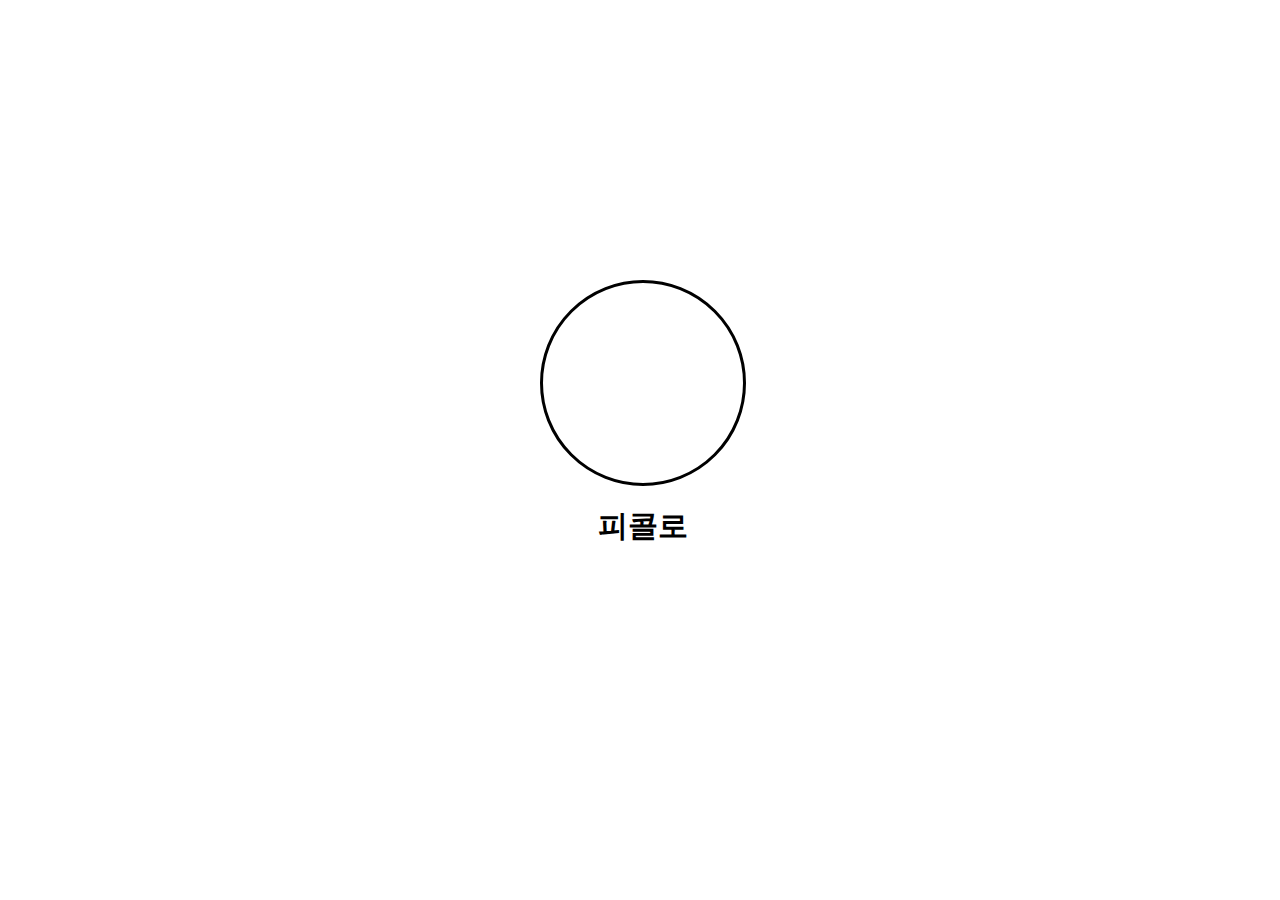
==== index.html @ 00273d16 "add: 강의용 샘플 페이지 코딩중" ====
<!DOCTYPE html>
<html lang="ko">
<head>
    <meta charset="UTF-8">
    <meta name="viewport" content="width=device-width, initial-scale=1.0">
    <meta http-equiv="X-UA-Compatible" content="ie=edge">
    <title>소개페이지</title>
    <link rel="stylesheet" href="style.css">
</head>
<body>
    <div id="wrap">
        <div class="background_area">
            <h1>자기소개 페이지</h1>
        </div>
        <div class="avatar_area">
            <div class="avatar"></div>
            <p>피콜로</p>
        </div>
    </div>
</body>
</html>
---- style.css ----
* {
    margin: 0;
    padding: 0;
}

html,
body {
    width: 100%;
    height: 100%;
}

.background_area {
    display: flex;
    align-items: center;
    justify-content: center;
    background: url('https://www.goodcore.co.uk/blog/wp-content/uploads/2019/08/coding-vs-programming-2.jpg') no-repeat 50% 50%;
    background-size: cover;
    width: 100%;
    height: 400px;
    color: white;
    font-size: 40px;
}

.avatar_area {
    position: absolute;
    top: 280px;
    left: 50%;
    margin-left: -100px;
}

.avatar_area .avatar {
    background: url('https://t1.daumcdn.net/cfile/blog/266CEE46575C014924') no-repeat 50% 10%;
    background-size: 600px;
    background-color: white;
    width: 200px;
    height: 200px;
    border-radius: 300px;
    border: 3px solid black;
}

.avatar_area p {
    text-align: center;
    margin-top: 20px;
    font-size: 30px;
    font-weight: bold;
}
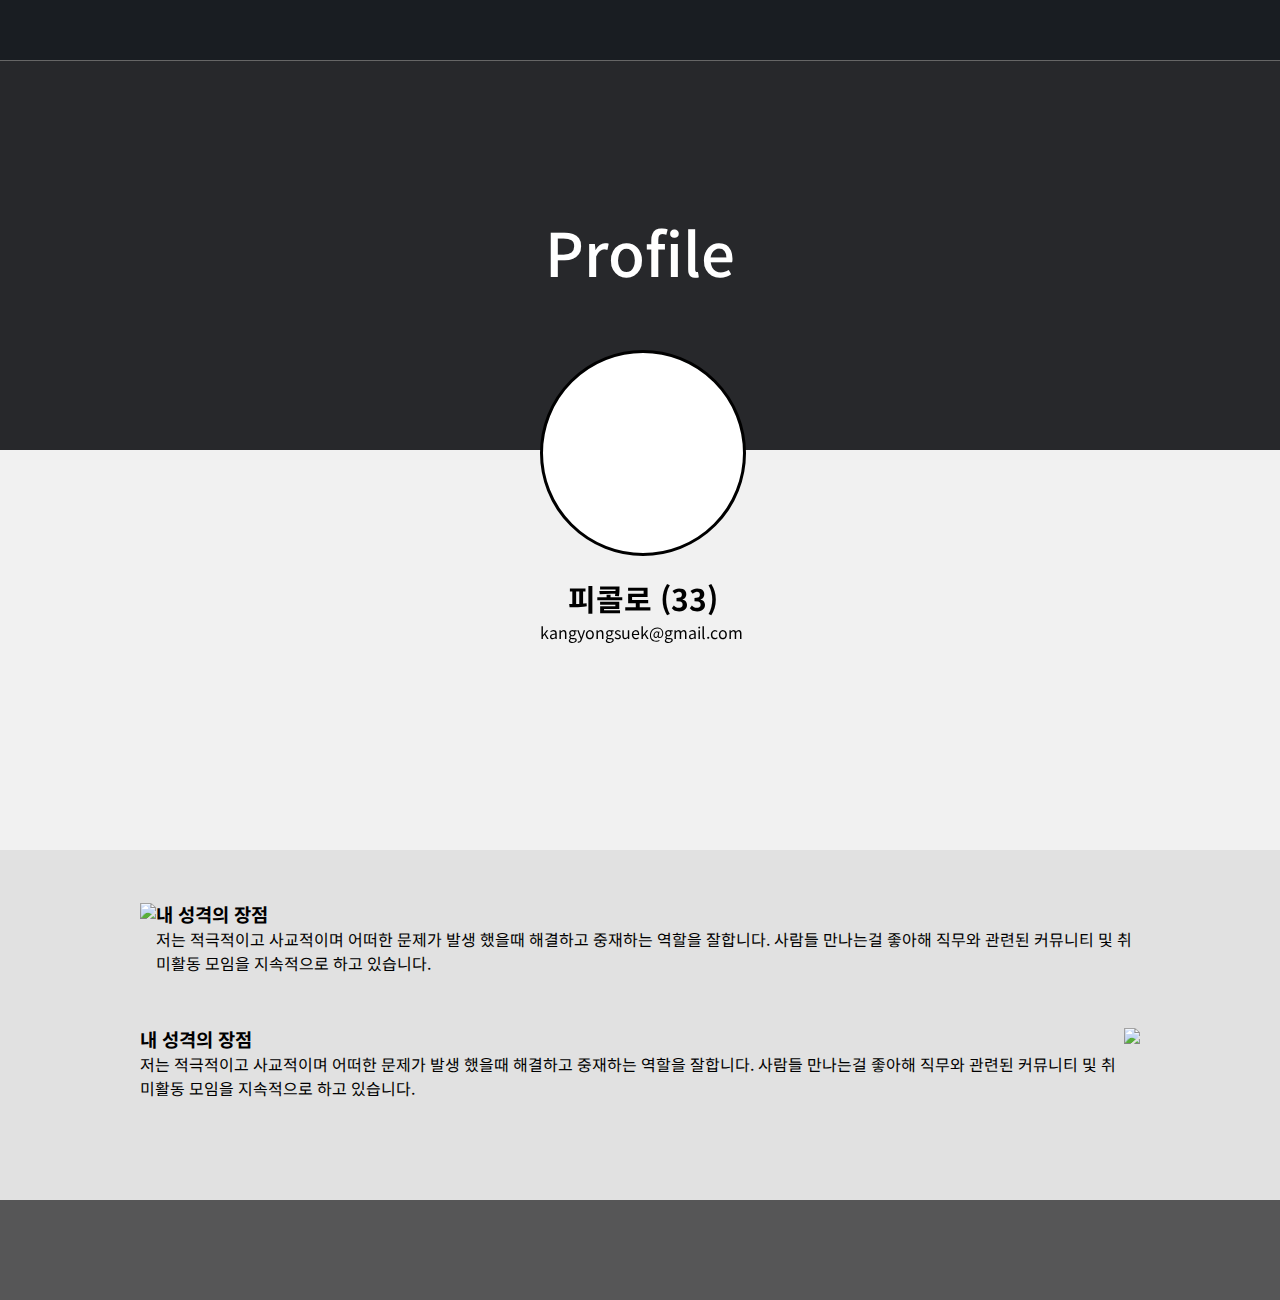
==== commit b828fd86: "add: code 추가" ====
--- a/index.html
+++ b/index.html
@@ -5,17 +5,108 @@
     <meta name="viewport" content="width=device-width, initial-scale=1.0">
     <meta http-equiv="X-UA-Compatible" content="ie=edge">
     <title>소개페이지</title>
+    <script src="https://cdnjs.cloudflare.com/ajax/libs/font-awesome/5.13.0/js/all.min.js"></script>
     <link rel="stylesheet" href="style.css">
 </head>
 <body>
     <div id="wrap">
+        <nav class="nav_area">
+            <ul>
+                <li><a href="/"><i class="fas fa-home fa-lg"></i></a></li>
+                <li><a href="#"><i class="fas fa-user fa-lg"></i></a></li>
+                <li><a href="#"><i class="fas fa-video fa-lg"></i></a></li>
+                <li><a href="#"><i class="fas fa-suitcase fa-lg"></i></a></li>
+            </ul>
+        </nav>
         <div class="background_area">
-            <h1>자기소개 페이지</h1>
+            <h1>Profile</h1>
         </div>
         <div class="avatar_area">
             <div class="avatar"></div>
-            <p>피콜로</p>
+            <p>피콜로 (33)</p>
+            <a class="mail_address" mailto="kangyongsuek@gmail.com">kangyongsuek@gmail.com</a>
         </div>
+        <div class="spec_area">
+            <ul>
+                <li>
+                    <span><i class="fab fa-html5 fa-3x" style="color: #eb6327"></i></span>
+                    <span>
+                        <i class="fas fa-star fa-2x" style="color: #fd7e15"></i>
+                        <i class="fas fa-star fa-2x" style="color: #fd7e15"></i>
+                        <i class="fas fa-star fa-2x" style="color: #fd7e15"></i>
+                        <i class="fas fa-star fa-2x" style="color: #fd7e15"></i>
+                        <i class="fas fa-star fa-2x" style="color: #fd7e15"></i>
+                    </span>
+                </li>
+                <li>
+                    <span><i class="fab fa-css3-alt fa-3x" style="color: #25a1e1"></i></span>
+                    <span>
+                        <i class="fas fa-star fa-2x" style="color: #fd7e15"></i>
+                        <i class="fas fa-star fa-2x" style="color: #fd7e15"></i>
+                        <i class="fas fa-star fa-2x" style="color: #fd7e15"></i>
+                        <i class="fas fa-star fa-2x" style="color: #fd7e15"></i>
+                        <i class="fas fa-star fa-2x" style="color: #fd7e15"></i>
+                    </span>
+                </li>
+                <li>
+                    <span><i class="fab fa-js-square fa-3x" style="color: #e5a227"></i></span>
+                    <span>
+                        <i class="fas fa-star fa-2x" style="color: #fd7e15"></i>
+                        <i class="fas fa-star fa-2x" style="color: #fd7e15"></i>
+                        <i class="fas fa-star fa-2x" style="color: #fd7e15"></i>
+                        <i class="fas fa-star fa-2x" style="color: #fd7e15"></i>
+                        <i class="fas fa-star fa-2x" style="color: #fd7e15"></i>
+                    </span>
+                </li>
+                <li>
+                    <span><i class="fab fa-react fa-3x" style="color: #4ad5ff"></i></span>
+                    <span>
+                        <i class="fas fa-star fa-2x" style="color: #fd7e15"></i>
+                        <i class="fas fa-star fa-2x" style="color: #fd7e15"></i>
+                        <i class="fas fa-star fa-2x" style="color: #fd7e15"></i>
+                        <i class="fas fa-star fa-2x" style="color: #fd7e15"></i>
+                        <i class="fas fa-star fa-2x" style="color: #c1c1c1"></i>
+                    </span>
+                </li>
+                <li>
+                    <span><i class="fab fa-vuejs fa-3x" style="color: #39c187"></i></span>
+                    <span>
+                        <i class="fas fa-star fa-2x" style="color: #fd7e15"></i>
+                        <i class="fas fa-star fa-2x" style="color: #fd7e15"></i>
+                        <i class="fas fa-star fa-2x" style="color: #fd7e15"></i>
+                        <i class="fas fa-star fa-2x" style="color: #c1c1c1"></i>
+                        <i class="fas fa-star fa-2x" style="color: #c1c1c1"></i>
+                    </span>
+                </li>
+            </ul>
+        </div>
+        <section>
+            <div class="character">
+                <div>
+                    <img src="https://imgsnacker.hankyung.com/wp-content/uploads/2019/07/%EA%B3%A8%ED%94%84%EC%84%B1%EA%B2%A9%EC%97%90-%EA%B4%80%ED%95%9C-%EB%8F%84%ED%91%9C-600x349.png" />
+                </div>
+                <div class="my_info_text">
+                    <h3>내 성격의 장점</h3>
+                    <p>
+                        저는 적극적이고 사교적이며 어떠한 문제가 발생 했을때 해결하고 중재하는 역할을 잘합니다. 사람들 만나는걸 좋아해 직무와 관련된 커뮤니티 및 취미활동 모임을 지속적으로 하고 있습니다.
+                    </p>
+                </div>
+            </div>
+            <div class="character">
+                <div class="my_info_text">
+                    <h3>내 성격의 장점</h3>
+                    <p>
+                        저는 적극적이고 사교적이며 어떠한 문제가 발생 했을때 해결하고 중재하는 역할을 잘합니다. 사람들 만나는걸 좋아해 직무와 관련된 커뮤니티 및 취미활동 모임을 지속적으로 하고 있습니다.
+                    </p>
+                </div>
+                <div>
+                    <img src="https://imgsnacker.hankyung.com/wp-content/uploads/2019/07/%EA%B3%A8%ED%94%84%EC%84%B1%EA%B2%A9%EC%97%90-%EA%B4%80%ED%95%9C-%EB%8F%84%ED%91%9C-600x349.png" />
+                </div>
+            </div>
+        </section>
+        <footer>
+
+        </footer>
     </div>
 </body>
 </html>--- a/style.css
+++ b/style.css
@@ -1,29 +1,76 @@
+@import url('https://fonts.googleapis.com/css2?family=Noto+Sans+KR:wght@300;400;500&display=swap');
 * {
     margin: 0;
     padding: 0;
+    font-family: 'Noto Sans KR', sans-serif;
 }
 
 html,
 body {
     width: 100%;
     height: 100%;
+    background: #f1f1f1;
+}
+
+ul {
+    list-style: none;
+}
+
+.nav_area {
+    align-items: center;
+    justify-content: center;
+    position: fixed;
+    top: 0;
+    left: 0;
+    background: #191d22;
+    width: 100%;
+    height: 60px;
+    border-bottom: 1px solid #666666;
+}
+
+.nav_area ul {
+    display: flex;
+    align-items: center;
+    justify-content: space-around;
+    width: 40%;
+    margin: 0 auto;
+    height: 100%;
+}
+
+.nav_area ul li {
+    color: white;
+}
+
+.nav_area ul li a {
+    color: white;
+    text-decoration: none;
+}
+
+.nav_area ul li a:hover {
+    color: yellow;
 }
 
 .background_area {
     display: flex;
     align-items: center;
     justify-content: center;
-    background: url('https://www.goodcore.co.uk/blog/wp-content/uploads/2019/08/coding-vs-programming-2.jpg') no-repeat 50% 50%;
-    background-size: cover;
+    background: #27282b;
+    /* background: url('https://www.goodcore.co.uk/blog/wp-content/uploads/2019/08/coding-vs-programming-2.jpg') no-repeat 50% 50%;
+    background-size: cover; */
     width: 100%;
     height: 400px;
     color: white;
-    font-size: 40px;
+    font-size: 30px;
+    margin-top: 50px;
+}
+
+.background_area h1 {
+    font-weight: 500;
 }
 
 .avatar_area {
     position: absolute;
-    top: 280px;
+    top: 350px;
     left: 50%;
     margin-left: -100px;
 }
@@ -38,9 +85,53 @@
     border: 3px solid black;
 }
 
+.avatar_area .avatar .mail_address {
+
+}
+
 .avatar_area p {
     text-align: center;
     margin-top: 20px;
     font-size: 30px;
     font-weight: bold;
+}
+
+.spec_area {
+    margin-top: 250px;
+}
+
+.spec_area ul {
+    display: flex;
+    align-items: center;
+    justify-content: space-around;
+}
+
+.spec_area ul li {
+    display: flex;
+    align-items: center;
+}
+
+.spec_area ul li span:first-child {
+    margin-right: 10px;
+    font-size: 20px;
+}
+
+section {
+    margin-top: 150px;
+    background: #e1e1e1;
+    padding: 50px 0;
+}
+
+section .character {
+    width: 1000px;
+    margin: 0 auto;
+    display: flex;
+    align-items: flex-start;
+    margin-bottom: 50px;
+}
+
+footer {
+    width: 100%;
+    height: 100px;
+    background: #565657;
 }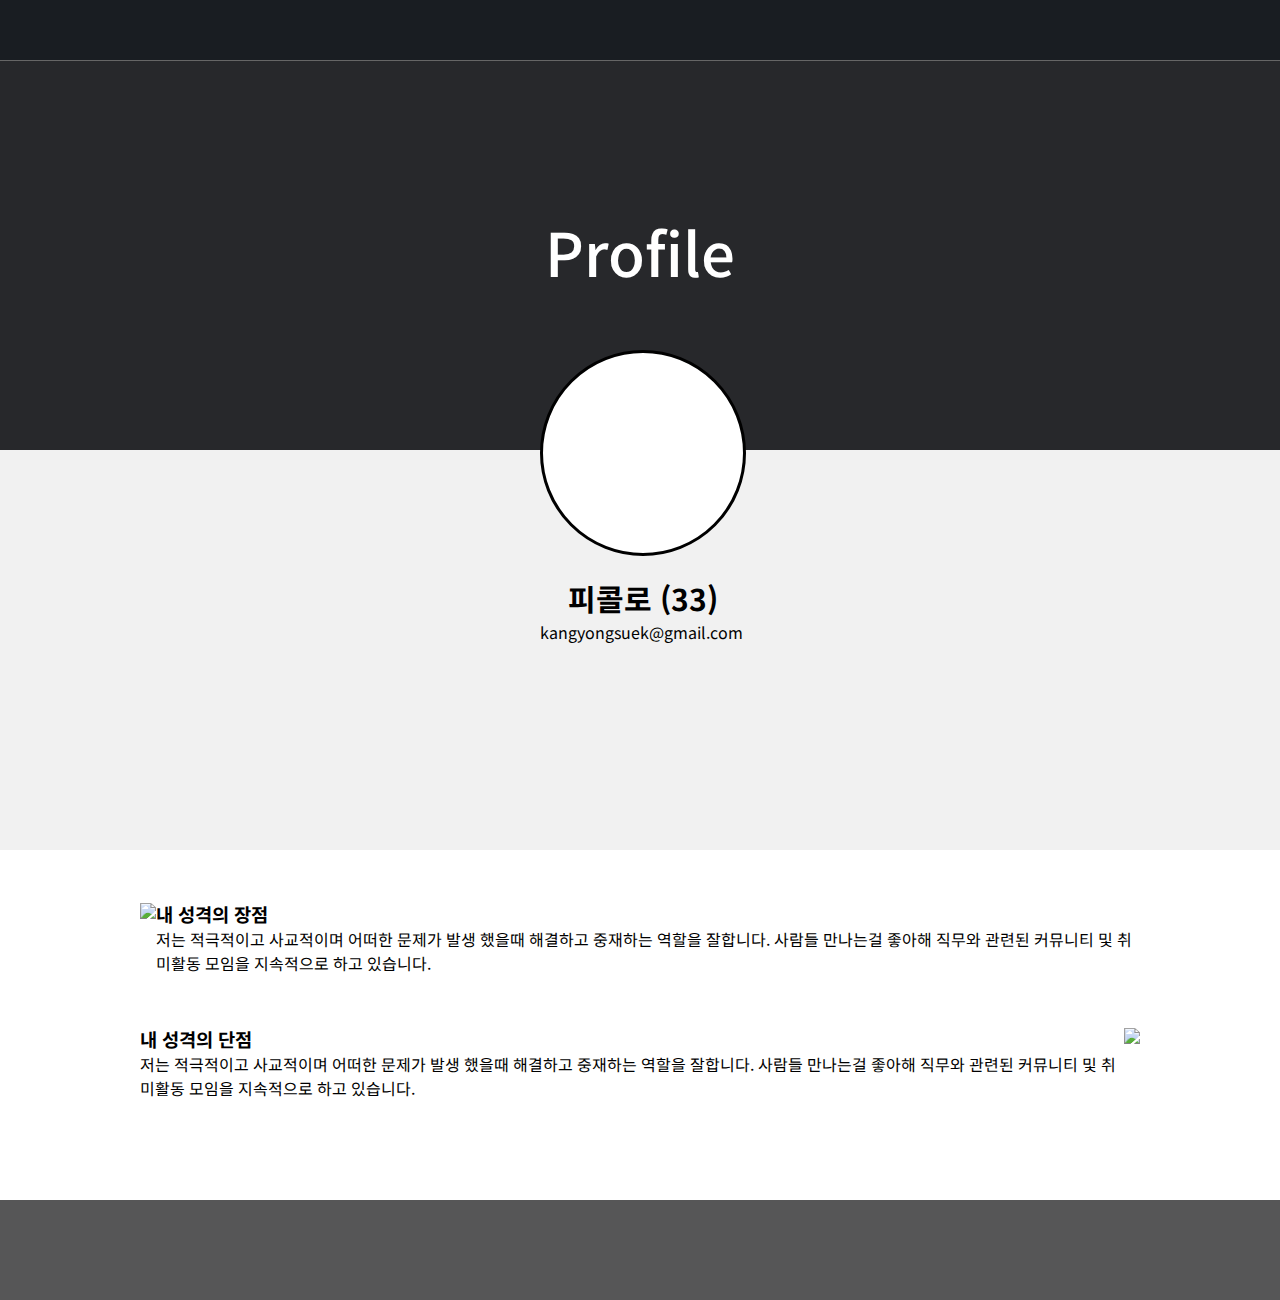
==== commit 1a075664: "add: contents area 추가" ====
--- a/index.html
+++ b/index.html
@@ -94,7 +94,7 @@
             </div>
             <div class="character">
                 <div class="my_info_text">
-                    <h3>내 성격의 장점</h3>
+                    <h3>내 성격의 단점</h3>
                     <p>
                         저는 적극적이고 사교적이며 어떠한 문제가 발생 했을때 해결하고 중재하는 역할을 잘합니다. 사람들 만나는걸 좋아해 직무와 관련된 커뮤니티 및 취미활동 모임을 지속적으로 하고 있습니다.
                     </p>
--- a/style.css
+++ b/style.css
@@ -19,13 +19,14 @@
 .nav_area {
     align-items: center;
     justify-content: center;
-    position: fixed;
-    top: 0;
-    left: 0;
     background: #191d22;
     width: 100%;
     height: 60px;
     border-bottom: 1px solid #666666;
+    position: fixed;
+    top: 0;
+    left: 0;
+    z-index: 10;
 }
 
 .nav_area ul {
@@ -118,7 +119,7 @@
 
 section {
     margin-top: 150px;
-    background: #e1e1e1;
+    background: white;
     padding: 50px 0;
 }
 
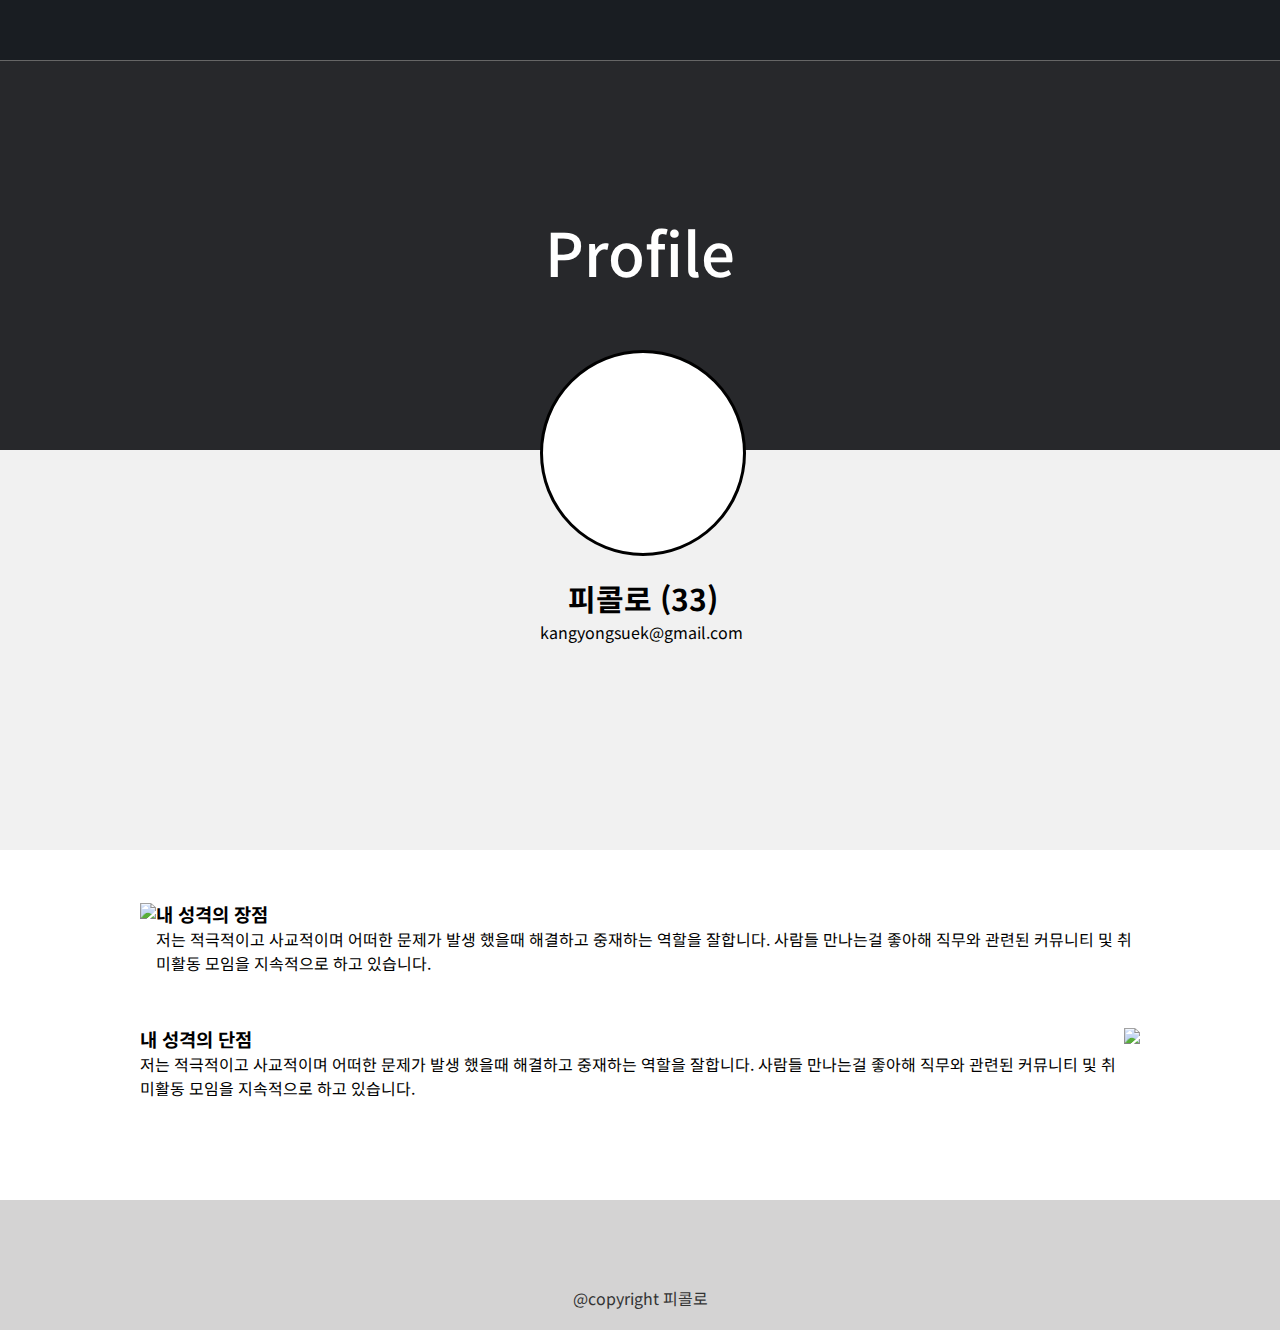
==== commit 8d84a987: "modify: footer 영역 추가" ====
--- a/index.html
+++ b/index.html
@@ -105,7 +105,14 @@
             </div>
         </section>
         <footer>
-
+            <ul>
+                <li><a href="#"><i class="fab fa-github fa-2x"></i></a></li>
+                <li><a href="#"><i class="fab fa-facebook fa-2x"></i></a></li>
+                <li><a href="#"><i class="fab fa-twitter-square fa-2x"></i></a></li>
+                <li><a href="#"><i class="fas fa-envelope-square fa-2x"></i></a></li>
+                <li><a href="#"><i class="fab fa-instagram-square fa-2x"></i></a></li>
+            </ul>
+            <p>@copyright 피콜로</p>
         </footer>
     </div>
 </body>
--- a/style.css
+++ b/style.css
@@ -132,7 +132,28 @@
 }
 
 footer {
+    display: flex;
+    flex-direction: column;
     width: 100%;
-    height: 100px;
-    background: #565657;
+    height: 130px;
+    background: #d4d3d3;
+}
+
+footer ul {
+    display: flex;
+    width: 20%;
+    height: 100%;
+    margin: 0 auto;
+    align-items: center;
+    justify-content: space-around;
+}
+
+footer p {
+    text-align: center;
+    padding-bottom: 20px;
+    color: #333333;
+}
+
+footer ul li a {
+    color: #333333;
 }